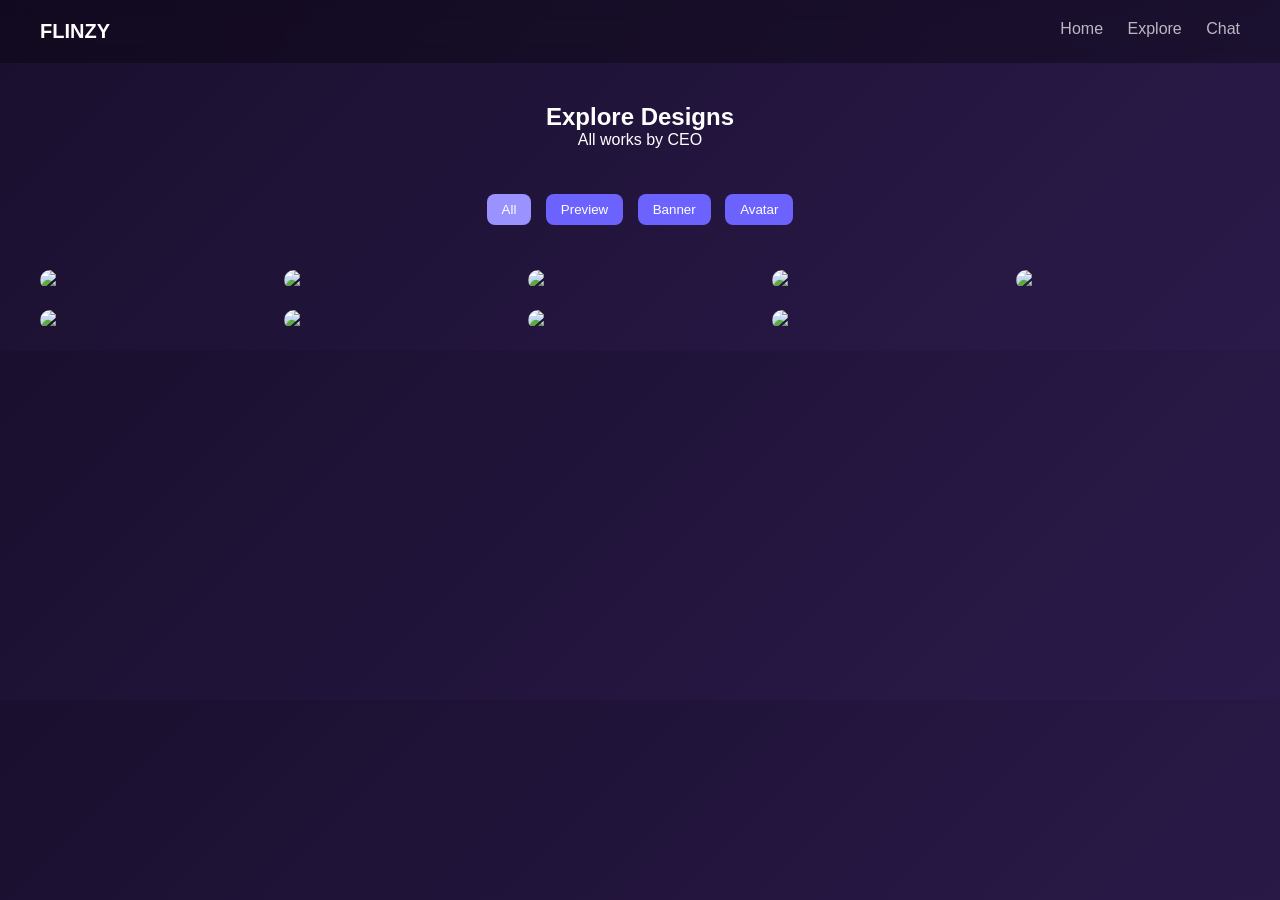
==== index2.html @ 8bd6815a "FLINZY-PORTFOLIO1" ====
<!DOCTYPE html>
<html lang="en">
<head>
<meta charset="UTF-8">
<meta name="viewport" content="width=device-width, initial-scale=1.0">
<title>Explore - FLINZY</title>

<style>
* {
  margin: 0;
  padding: 0;
  box-sizing: border-box;
  font-family: Arial, sans-serif;
}

body {
  background: linear-gradient(135deg, #1a0f2e, #2a1a4a);
  color: white;
}

/* NAVBAR */
nav {
  display: flex;
  justify-content: space-between;
  padding: 20px 40px;
  position: sticky;
  top: 0;
  background: rgba(0,0,0,0.3);
  backdrop-filter: blur(10px);
}

nav h1 {
  font-size: 20px;
}

nav a {
  color: white;
  margin-left: 20px;
  text-decoration: none;
  opacity: 0.7;
}

nav a:hover {
  opacity: 1;
}

/* TITLE */
.title {
  text-align: center;
  padding: 40px 20px;
}

/* FILTER */
.filters {
  text-align: center;
  margin-bottom: 20px;
}

.filters button {
  margin: 5px;
  padding: 8px 15px;
  border: none;
  border-radius: 8px;
  cursor: pointer;
  background: #6c63ff;
  color: white;
}

.filters button.active {
  background: #9a92ff;
}

/* GRID */
.container {
  padding: 20px 40px;
  display: grid;
  grid-template-columns: repeat(auto-fit, minmax(220px, 1fr));
  gap: 20px;
}

/* CARD */
.card {
  position: relative;
  overflow: hidden;
  border-radius: 15px;
}

.card img {
  width: 100%;
  transition: 0.4s;
}

.card:hover img {
  transform: scale(1.1);
}

.overlay {
  position: absolute;
  bottom: 0;
  width: 100%;
  padding: 15px;
  background: linear-gradient(transparent, rgba(0,0,0,0.8));
  opacity: 0;
  transition: 0.3s;
}

.card:hover .overlay {
  opacity: 1;
}

/* ANIMATION */
.fade-up {
  opacity: 0;
  transform: translateY(30px);
  transition: 0.5s;
}

.fade-up.show {
  opacity: 1;
  transform: translateY(0);
}

</style>
</head>

<body>

<nav>
  <h1>FLINZY</h1>
  <div>
    <a href="index.html">Home</a>
    <a href="#">Explore</a>
    <a href="chat.html">Chat</a>
  </div>
</nav>

<section class="title fade-up">
  <h2>Explore Designs</h2>
  <p>All works by CEO</p>
</section>

<!-- FILTER -->
<div class="filters fade-up">
  <button onclick="filter('all')" class="active">All</button>
  <button onclick="filter('preview')">Preview</button>
  <button onclick="filter('banner')">Banner</button>
  <button onclick="filter('avatar')">Avatar</button>
</div>

<!-- GRID -->
<section class="container">

  <!-- POSTS -->
  <div class="card fade-up preview">
    <img src="https://picsum.photos/400/500?11">
    <div class="overlay">Preview</div>
  </div>

  <div class="card fade-up banner">
    <img src="https://picsum.photos/400/500?12">
    <div class="overlay">Banner</div>
  </div>

  <div class="card fade-up avatar">
    <img src="https://picsum.photos/400/500?13">
    <div class="overlay">Avatar</div>
  </div>

  <div class="card fade-up preview">
    <img src="https://picsum.photos/400/500?14">
    <div class="overlay">Preview</div>
  </div>

  <div class="card fade-up banner">
    <img src="https://picsum.photos/400/500?15">
    <div class="overlay">Banner</div>
  </div>

  <div class="card fade-up avatar">
    <img src="https://picsum.photos/400/500?16">
    <div class="overlay">Avatar</div>
  </div>

  <div class="card fade-up preview">
    <img src="https://picsum.photos/400/500?17">
    <div class="overlay">Preview</div>
  </div>

  <div class="card fade-up banner">
    <img src="https://picsum.photos/400/500?18">
    <div class="overlay">Banner</div>
  </div>

  <div class="card fade-up avatar">
    <img src="https://picsum.photos/400/500?19">
    <div class="overlay">Avatar</div>
  </div>

</section>

<script>

/* FILTER */
function filter(type) {
  const cards = document.querySelectorAll('.card');
  const buttons = document.querySelectorAll('.filters button');

  buttons.forEach(btn => btn.classList.remove('active'));
  event.target.classList.add('active');

  cards.forEach(card => {
    if (type === 'all') {
      card.style.display = 'block';
    } else {
      card.style.display = card.classList.contains(type) ? 'block' : 'none';
    }
  });
}

/* SCROLL ANIMATION */
const els = document.querySelectorAll('.fade-up');

function show() {
  const trigger = window.innerHeight * 0.85;

  els.forEach(el => {
    if (el.getBoundingClientRect().top < trigger) {
      el.classList.add('show');
    }
  });
}

window.addEventListener('scroll', show);
show();

</script>

</body>
</html>
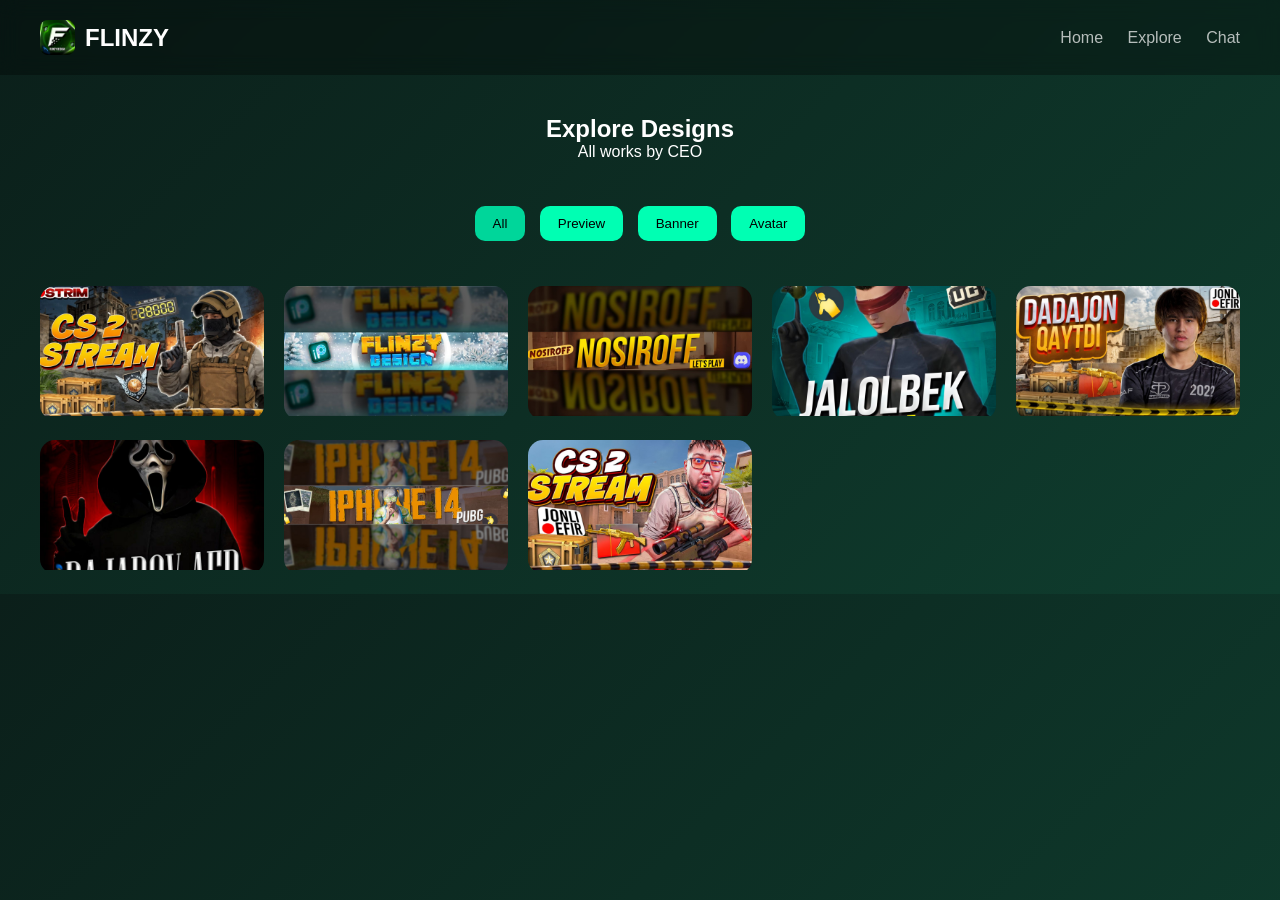
==== commit 6c1fe94d: "FLINZY PORTFOLIO" ====
--- a/index2.html
+++ b/index2.html
@@ -5,16 +5,20 @@
 <meta name="viewport" content="width=device-width, initial-scale=1.0">
 <title>Explore - FLINZY</title>
 
+<link rel="stylesheet" href="style.css">
+
+<link rel="icon" href="logo.png">
+
 <style>
 * {
   margin: 0;
   padding: 0;
   box-sizing: border-box;
-  font-family: Arial, sans-serif;
+  font-family: Arial;
 }
 
 body {
-  background: linear-gradient(135deg, #1a0f2e, #2a1a4a);
+  background: linear-gradient(135deg, #0b1f1a, #0f3d2e);
   color: white;
 }
 
@@ -22,6 +26,7 @@
 nav {
   display: flex;
   justify-content: space-between;
+  align-items: center;
   padding: 20px 40px;
   position: sticky;
   top: 0;
@@ -29,8 +34,16 @@
   backdrop-filter: blur(10px);
 }
 
-nav h1 {
-  font-size: 20px;
+.logo {
+  display: flex;
+  align-items: center;
+  gap: 10px;
+}
+
+.logo img {
+  width: 35px;
+  height: 35px;
+  border-radius: 8px;
 }
 
 nav a {
@@ -58,16 +71,16 @@
 
 .filters button {
   margin: 5px;
-  padding: 8px 15px;
+  padding: 10px 18px;
   border: none;
-  border-radius: 8px;
+  border-radius: 10px;
   cursor: pointer;
-  background: #6c63ff;
-  color: white;
+  background: #00ffb3;
+  color: black;
 }
 
 .filters button.active {
-  background: #9a92ff;
+  background: #00d69a;
 }
 
 /* GRID */
@@ -120,17 +133,22 @@
   transform: translateY(0);
 }
 
+
 </style>
 </head>
 
 <body>
 
 <nav>
-  <h1>FLINZY</h1>
+  <div class="logo">
+    <img src="logo.png" alt="FLINZY logo">
+    <h1>FLINZY</h1>
+  </div>
+
   <div>
     <a href="index.html">Home</a>
-    <a href="#">Explore</a>
-    <a href="chat.html">Chat</a>
+    <a href="index2.html">Explore</a>
+    <a href="index3.html">Chat</a>
   </div>
 </nav>
 
@@ -142,63 +160,34 @@
 <!-- FILTER -->
 <div class="filters fade-up">
   <button onclick="filter('all')" class="active">All</button>
-  <button onclick="filter('preview')">Preview</button>
-  <button onclick="filter('banner')">Banner</button>
-  <button onclick="filter('avatar')">Avatar</button>
+  <button onclick="filter('Preview')" class="review">Preview</button>
+  <button onclick="filter('Banner')">Banner</button>
+  <button onclick="filter('Avatar')" class="vatar">Avatar</button>
 </div>
 
 <!-- GRID -->
-<section class="container">
-
-  <!-- POSTS -->
-  <div class="card fade-up preview">
-    <img src="https://picsum.photos/400/500?11">
-    <div class="overlay">Preview</div>
-  </div>
-
-  <div class="card fade-up banner">
-    <img src="https://picsum.photos/400/500?12">
-    <div class="overlay">Banner</div>
-  </div>
-
-  <div class="card fade-up avatar">
-    <img src="https://picsum.photos/400/500?13">
-    <div class="overlay">Avatar</div>
-  </div>
-
-  <div class="card fade-up preview">
-    <img src="https://picsum.photos/400/500?14">
-    <div class="overlay">Preview</div>
-  </div>
-
-  <div class="card fade-up banner">
-    <img src="https://picsum.photos/400/500?15">
-    <div class="overlay">Banner</div>
-  </div>
-
-  <div class="card fade-up avatar">
-    <img src="https://picsum.photos/400/500?16">
-    <div class="overlay">Avatar</div>
-  </div>
-
-  <div class="card fade-up preview">
-    <img src="https://picsum.photos/400/500?17">
-    <div class="overlay">Preview</div>
-  </div>
-
-  <div class="card fade-up banner">
-    <img src="https://picsum.photos/400/500?18">
-    <div class="overlay">Banner</div>
-  </div>
-
-  <div class="card fade-up avatar">
-    <img src="https://picsum.photos/400/500?19">
-    <div class="overlay">Avatar</div>
-  </div>
-
-</section>
+<section class="container"></section>
 
 <script>
+
+/* JSON LOAD */
+fetch('data.json')
+  .then(res => res.json())
+  .then(data => {
+
+    const container = document.querySelector('.container');
+
+    data.slice().reverse().forEach(item => {
+      container.innerHTML += `
+        <div class="card fade-up ${item.title}">
+          <img src="${item.img}" alt="${item.title}">
+          <div class="overlay">${item.title}</div>
+        </div>
+      `;
+    });
+
+    show();
+  });
 
 /* FILTER */
 function filter(type) {
@@ -217,10 +206,9 @@
   });
 }
 
-/* SCROLL ANIMATION */
-const els = document.querySelectorAll('.fade-up');
-
+/* SCROLL */
 function show() {
+  const els = document.querySelectorAll('.fade-up');
   const trigger = window.innerHeight * 0.85;
 
   els.forEach(el => {
@@ -231,7 +219,6 @@
 }
 
 window.addEventListener('scroll', show);
-show();
 
 </script>
 
--- a/style.css
+++ b/style.css
@@ -0,0 +1,6 @@
+.card img {
+  width: 160px;
+  height: 130px;
+  object-fit: cover;
+  transition: transform 0.4s ease;
+}
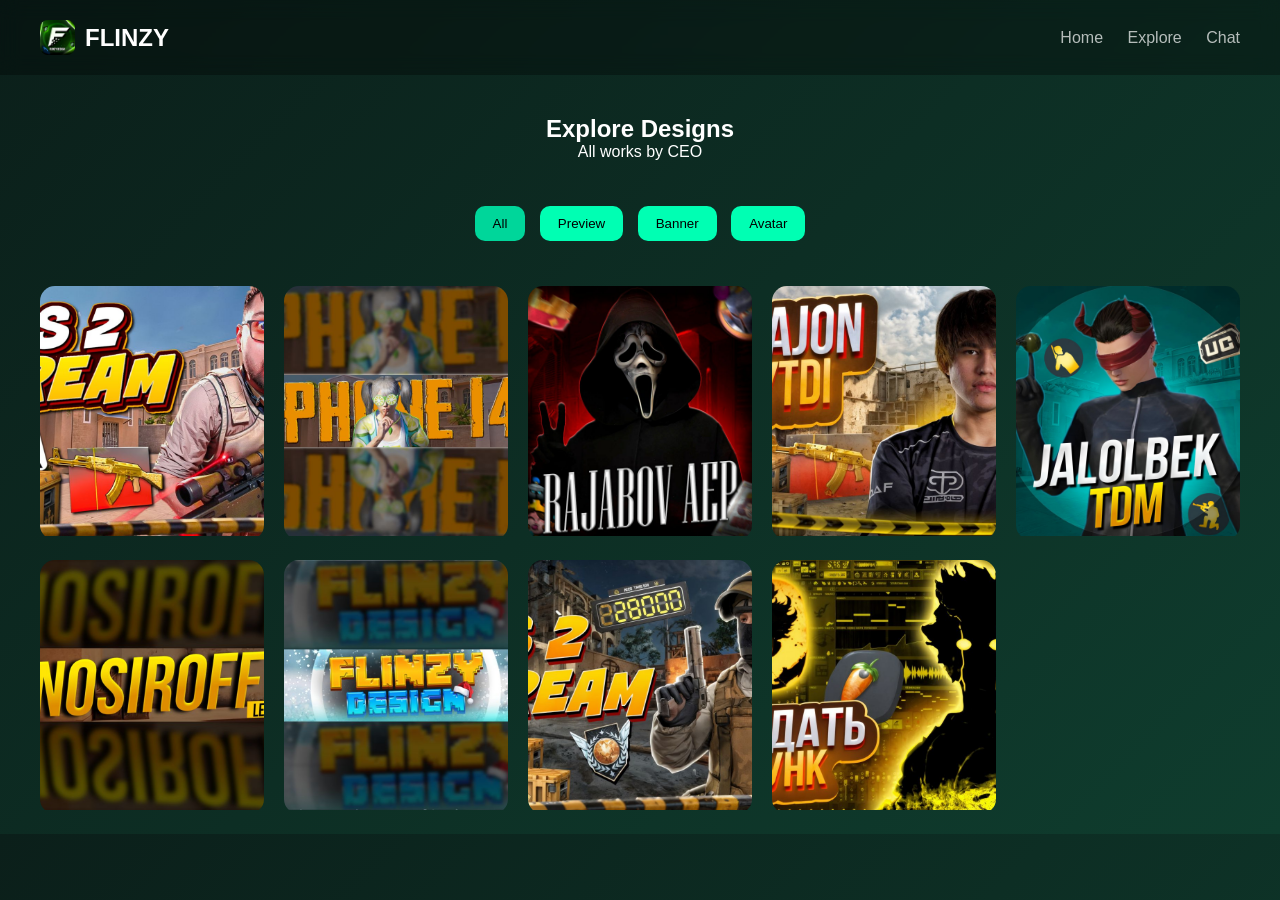
==== commit c9ccacac: "FLINZY PORTFOLIO" ====
--- a/index2.html
+++ b/index2.html
@@ -7,7 +7,7 @@
 
 <link rel="stylesheet" href="style.css">
 
-<link rel="icon" href="logo.png">
+<link rel="icon" href="logo1.png">
 
 <style>
 * {
@@ -107,6 +107,28 @@
   transform: scale(1.1);
 }
 
+/* ========== RASM O'LCHAMLARI ========== */
+/* Banner va All uchun - standart */
+.card-img {
+  width: 100%;
+  height: 250px;
+  object-fit: cover;
+}
+
+/* Avatar uchun - 1x1 kvadrat */
+.avatar-img {
+  width: 100%;
+  aspect-ratio: 1 / 1;
+  object-fit: cover;
+}
+
+/* Preview uchun - 16x9 */
+.preview-img {
+  width: 100%;
+  aspect-ratio: 16 / 9;
+  object-fit: cover;
+}
+
 .overlay {
   position: absolute;
   bottom: 0;
@@ -132,7 +154,6 @@
   opacity: 1;
   transform: translateY(0);
 }
-
 
 </style>
 </head>
@@ -160,9 +181,9 @@
 <!-- FILTER -->
 <div class="filters fade-up">
   <button onclick="filter('all')" class="active">All</button>
-  <button onclick="filter('Preview')" class="review">Preview</button>
+  <button onclick="filter('Preview')">Preview</button>
   <button onclick="filter('Banner')">Banner</button>
-  <button onclick="filter('Avatar')" class="vatar">Avatar</button>
+  <button onclick="filter('Avatar')">Avatar</button>
 </div>
 
 <!-- GRID -->
@@ -177,10 +198,15 @@
 
     const container = document.querySelector('.container');
 
-    data.slice().reverse().forEach(item => {
+    // TO'G'RILANGAN QISM: har bir rasmga to'g'ri klass beriladi
+    data.forEach(item => {
+      let imgClass = 'card-img';  // standart (Banner va boshqalar)
+      if (item.type === 'Avatar') imgClass = 'avatar-img';
+      if (item.type === 'Preview') imgClass = 'preview-img';
+      
       container.innerHTML += `
-        <div class="card fade-up ${item.title}">
-          <img src="${item.img}" alt="${item.title}">
+        <div class="card fade-up ${item.type}" data-category="${item.type}">
+          <img src="${item.img}" alt="${item.title}" class="${imgClass}">
           <div class="overlay">${item.title}</div>
         </div>
       `;
@@ -201,7 +227,8 @@
     if (type === 'all') {
       card.style.display = 'block';
     } else {
-      card.style.display = card.classList.contains(type) ? 'block' : 'none';
+      const cardCategory = card.getAttribute('data-category');
+      card.style.display = cardCategory === type ? 'block' : 'none';
     }
   });
 }
--- a/style.css
+++ b/style.css
@@ -1,6 +1,49 @@
 .card img {
-  width: 160px;
-  height: 130px;
+  width: 100%;
+  height: 250px;
   object-fit: cover;
   transition: transform 0.4s ease;
+}
+
+.card:hover img {
+  transform: scale(1.1);
+}
+
+/* ========== TO'G'RILANGAN O'LCHAMLAR ========== */
+/* Avatar uchun - 16x9 (keng) */
+
+.avatar-img {
+  width: 100%;
+  aspect-ratio: 1 / 1;
+  object-fit: cover;
+  transition: transform 0.4s ease;
+}
+
+.avatar-img:hover {
+  transform: scale(1.1);
+}
+
+/* Preview uchun - 1x1 (kvadrat) */
+
+.preview-img {
+  width: 100%;
+  aspect-ratio: 16 / 9;
+  object-fit: cover;
+  transition: transform 0.4s ease;
+}
+
+.preview-img:hover {
+  transform: scale(1.1);
+}
+
+/* Banner va All uchun standart */
+.banner-img {
+  width: 100%;
+  height: 250px;
+  object-fit: cover;
+  transition: transform 0.4s ease;
+}
+
+.banner-img:hover {
+  transform: scale(1.1);
 }
